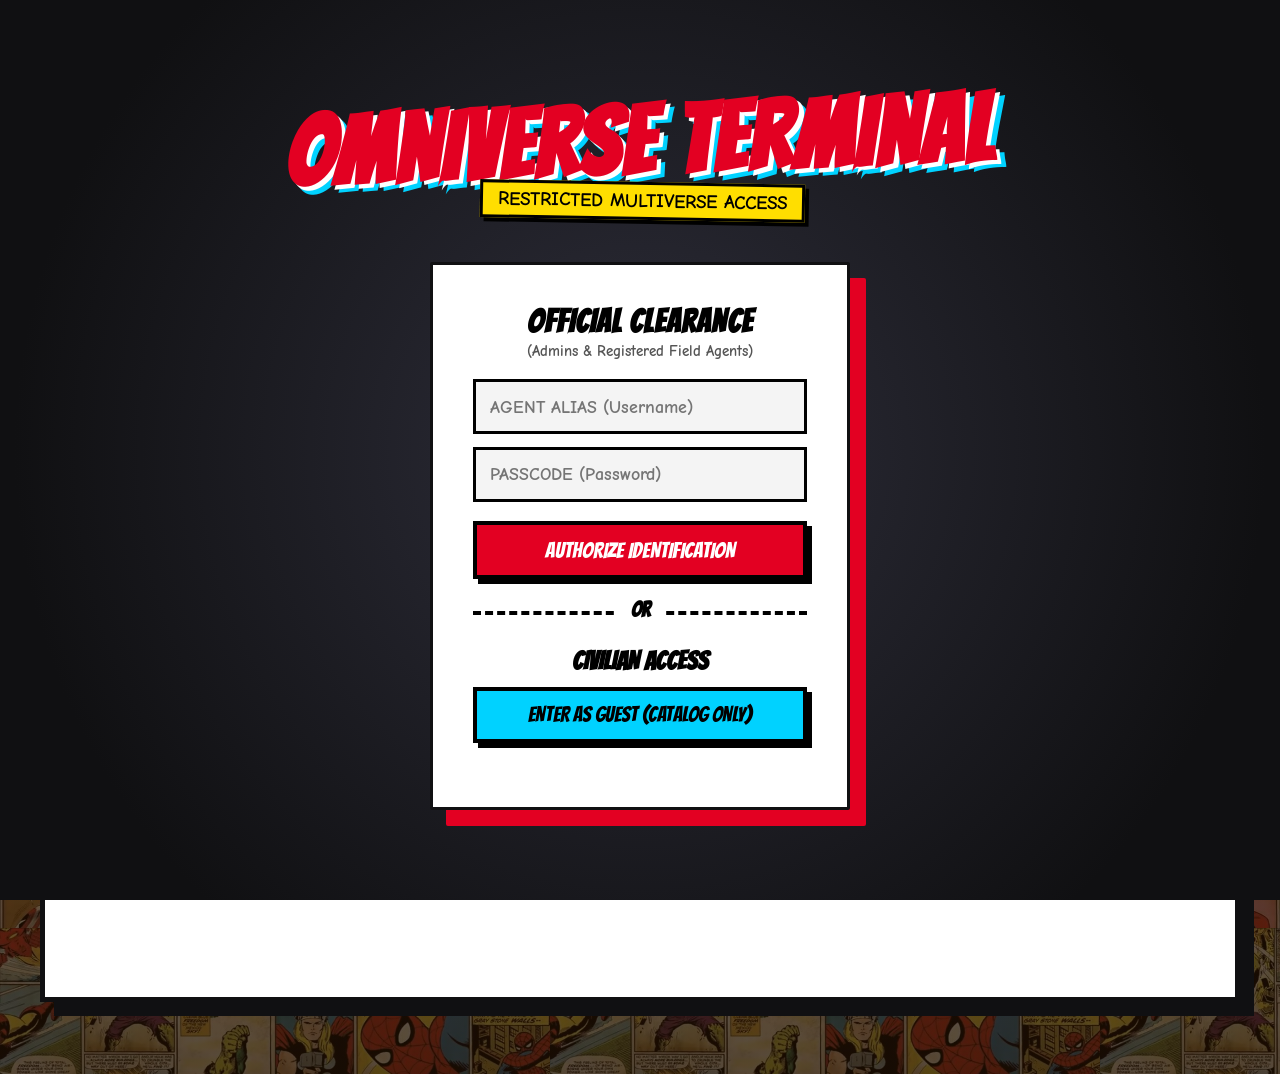
==== index.html @ 7d6f7a36 "Initial commit: Neon-backed Omniverse API" ====
<!DOCTYPE html>
<html lang="en">
<head>
    <meta charset="UTF-8">
    <meta name="viewport" content="width=device-width, initial-scale=1.0">
    <title>OMNIVERSE // Metahuman Classified</title>
    <link href="https://fonts.googleapis.com/css2?family=Bangers&family=Comic+Neue:ital,wght@0,400;0,700;1,700&family=Permanent+Marker&display=swap" rel="stylesheet">
    <link rel="stylesheet" href="style.css">
</head>
<body>

    <!-- ========================================== -->
    <!-- 3-TIER SUPERHERO LOGIN TERMINAL            -->
    <!-- ========================================== -->
    <div id="login-screen" style="position:fixed; top:0; left:0; width:100%; height:100%; background:var(--ink-black, #101012); background-image: radial-gradient(circle, #2a2a35 10%, #101012 80%); z-index:9999; display:flex; justify-content:center; align-items:center; flex-direction:column;">
        
        <!-- Terminal Header -->
        <div style="transform: rotate(-2deg); margin-bottom: 2rem; text-align: center;">
            <h1 style="font-family:'Bangers', cursive; color:var(--comic-red, #e30022); font-size:clamp(4rem, 8vw, 6rem); margin:0; text-shadow: 4px 4px 0 #fff, 8px 8px 0 var(--comic-blue, #00d2ff); letter-spacing: 2px;">OMNIVERSE TERMINAL</h1>
            <div style="background:var(--comic-yellow, #ffde00); color:#000; border: 3px solid #000; padding: 5px 15px; font-weight:bold; font-family:'Comic Neue', cursive; font-size: 1.2rem; display:inline-block; transform: rotate(3deg) translateY(-10px); box-shadow: 4px 4px 0 #000;">RESTRICTED MULTIVERSE ACCESS</div>
        </div>
        
        <!-- Login Card -->
        <div class="narrative-box" style="background:#fff; width:100%; max-width:420px; padding:2.5rem; text-align:center; box-shadow: 16px 16px 0 var(--comic-red, #e30022); border-radius: 2px;">
            
            <!-- REGISTERED AGENTS (Admin & Regular User) -->
            <div style="margin-bottom: 1.5rem; text-align: left;">
                <h3 style="font-family:'Bangers', cursive; font-size:2rem; margin-bottom:0.2rem; color:#000; text-align:center; letter-spacing: 1px;">OFFICIAL CLEARANCE</h3>
                <p style="font-family:'Comic Neue', cursive; font-size:0.95rem; font-weight:bold; color:#555; text-align:center; margin-bottom: 1.2rem;">(Admins & Registered Field Agents)</p>
                
                <input type="text" id="login-user" placeholder="AGENT ALIAS (Username)" style="width:100%; padding:0.9rem; margin-bottom:0.8rem; border:3px solid #000; font-family:'Comic Neue', cursive; font-size:1.1rem; font-weight:bold; box-sizing: border-box; background:#f4f4f4;">
                <input type="password" id="login-pass" placeholder="PASSCODE (Password)" style="width:100%; padding:0.9rem; margin-bottom:1.2rem; border:3px solid #000; font-family:'Comic Neue', cursive; font-size:1.1rem; font-weight:bold; box-sizing: border-box; background:#f4f4f4;">
                
                <button onclick="attemptLogin()" class="action-btn" style="width:100%; font-size:1.4rem; padding:0.8rem; background:var(--comic-red, #e30022); color:#fff; border:4px solid #000; cursor:pointer; font-family:'Bangers', cursive; box-shadow: 5px 5px 0 #000; transition: transform 0.1s;" onmousedown="this.style.transform='translate(3px, 3px)'; this.style.boxShadow='0 0 0 #000';" onmouseup="this.style.transform='translate(0,0)'; this.style.boxShadow='5px 5px 0 #000';">AUTHORIZE IDENTIFICATION</button>
            </div>

            <!-- Divider -->
            <div style="border-top: 4px dashed #000; margin: 2rem 0; position: relative;">
                <span style="position: absolute; top: -16px; left: 50%; transform: translateX(-50%); background: #fff; padding: 0 15px; font-family:'Bangers', cursive; font-size: 1.3rem; color:#000;">OR</span>
            </div>

            <!-- PUBLIC GUESTS -->
            <div>
                <h3 style="font-family:'Bangers', cursive; font-size:1.6rem; margin-bottom:0.8rem; color:#000; text-align:center;">CIVILIAN ACCESS</h3>
                <button onclick="loginAsGuest()" style="width:100%; font-size:1.3rem; padding:0.8rem; background:var(--comic-blue, #00d2ff); color:#000; border:4px solid #000; font-family:'Bangers', cursive; cursor:pointer; box-shadow: 5px 5px 0 #000; transition: transform 0.1s;" onmousedown="this.style.transform='translate(3px, 3px)'; this.style.boxShadow='0 0 0 #000';" onmouseup="this.style.transform='translate(0,0)'; this.style.boxShadow='5px 5px 0 #000';">ENTER AS GUEST (CATALOG ONLY)</button>
            </div>

            <!-- Error Output -->
            <div id="login-error" style="color:var(--comic-red, #e30022); margin-top:1.5rem; font-weight:bold; font-family:'Bangers', cursive; font-size:1.3rem; letter-spacing: 1px;"></div>
        </div>
    </div>
    <!-- ========================================== -->

    <!-- MAIN APP WRAPPER (Hidden until login) -->
    <header class="comic-masthead">
        <div class="comic-corner-box">
            <span class="cc-price">OMNI</span>
            <span class="cc-code">APPROVED BY AUTHORITY</span>
            <span class="cc-issue">#001</span>
        </div>
        <div class="masthead-center">
            <div class="hero-subhead">THE ULTIMATE METAHUMAN ARCHIVE</div>
            <h1 class="comic-logo">OMNIVERSE</h1>
        </div>
        <div class="mode-toggles">
            <button id="view-mode-btn" class="comic-toggle-btn">📜 SWITCH TO CONTINUOUS STRIP</button>
        </div>
    </header>

    <nav id="breadcrumb-trail" class="breadcrumb-bar hidden">
        <span class="crumb" onclick="renderPublishers()">MULTIVERSE HUB</span>
        <span class="crumb hidden" id="crumb-publisher"></span>
        <span class="crumb hidden" id="crumb-faction"></span>
    </nav>

    <section id="tactical-filters" class="comic-nav-deck hidden">
        <div class="search-bubble">
            <span style="font-family:'Bangers'; font-size:1.4rem; color:var(--comic-red);">SEARCH ARCHIVE:</span>
            <input type="text" id="search-input" placeholder="Enter Alias or Civilian Name...">
            <button class="action-btn" id="reset-btn">RESET COMIC</button>
        </div>
        
        <div class="squad-filters-container">
            <div class="filter-row">
                <button class="tab-btn active" data-key="ALL" data-val="ALL">FULL ROSTER</button>
                <button class="tab-btn" data-key="alignment" data-val="Hero">HEROES</button>
                <button class="tab-btn" data-key="alignment" data-val="Villain">VILLAINS</button>
                <button class="tab-btn" data-key="alignment" data-val="Anti-Hero">ANTI-HEROES</button>
            </div>
        </div>
    </section>

    <div class="arcade-ticker-wrap">
        <div class="ticker-label">COMIC TRIVIA ▶</div>
        <div class="ticker-text" id="arcade-ticker-text">INITIALIZING DATABANKS...</div>
    </div>

    <main class="comic-book-viewport">
        <div class="page-flipper hidden" id="page-flipper">
            <button class="flip-btn" id="prev-page" disabled>◀ PREV PAGE</button>
            <span class="page-indicator" id="page-indicator">PAGE 1 OF ?</span>
            <button class="flip-btn" id="next-page">NEXT PAGE ▶</button>
        </div>

        <section id="comic-stage" class="comic-page-sheet">
            <div class="narrative-box splash-load">
                LOADING MULTIVERSE DATA... PLEASE STAND BY.
            </div>
        </section>
    </main>

    <!-- DOSSIER MODAL -->
    <div id="detail-modal" class="modal hidden">
        <div class="modal-comic-frame">
            <button id="close-modal" class="close-comic-btn">X</button>
            <div id="modal-body">
                <!-- Content injected via JS -->
            </div>
        </div>
    </div>

    <script src="app.js"></script>
</body> 
</html>
---- style.css ----
:root {
    --ink-black: #101012;
    --comic-red: #e30022;
    --comic-yellow: #ffde00;
    --comic-blue: #00d2ff;
    --comic-white: #ffffff;
    --panel-border: 5px solid #101012;
    --comic-shadow: 10px 10px 0px #1    01012;
    --small-shadow: 5px 5px 0px #101012;
}

* { box-sizing: border-box; margin: 0; padding: 0; }

body {
    background-color: #d7b579;
    background-image: linear-gradient(rgba(30, 15, 0, 0.4), rgba(30, 15, 0, 0.75)), url('comics/comicstrip.jpg');
    background-repeat: repeat;
    background-size: 100% 100%, 550px auto; 
    animation: comicPan 90s linear infinite;
    font-family: 'Comic Neue', cursive, sans-serif;
    color: var(--ink-black);
    min-height: 100vh;
    padding: 1.5rem 1rem;
    overflow-x: hidden;
}

@keyframes comicPan { 0% { background-position: 0 0, 0 0; } 100% { background-position: 0 0, -800px -1200px; } }
@keyframes panelSmash { 0% { transform: scale(0.8) translateY(-40px); opacity: 0; box-shadow: 0px 0px 0px var(--ink-black); } 70% { transform: scale(1.02) translateY(5px); opacity: 1; box-shadow: 12px 12px 0px var(--ink-black); } 100% { transform: scale(1) translateY(0); opacity: 1; box-shadow: var(--small-shadow); } }
@keyframes vhs-glitch { 0%, 95% { text-shadow: 6px 6px 0px var(--comic-white), 9px 9px 0px var(--ink-black); transform: translate(0, 0); } 96% { text-shadow: 3px 3px 0px #0ff, -3px -3px 0px #f0f; transform: translate(-2px, 1px); } 97% { text-shadow: -3px -3px 0px #0ff, 3px 3px 0px #f0f; transform: translate(2px, -1px); } 98%, 100% { text-shadow: 6px 6px 0px var(--comic-white), 9px 9px 0px var(--ink-black); transform: translate(0, 0); } }
@keyframes cameraShake { 0% { transform: translate(3px, 3px) rotate(0deg); } 20% { transform: translate(-3px, -4px) rotate(-1deg); } 40% { transform: translate(-5px, 0px) rotate(1deg); } 60% { transform: translate(5px, 4px) rotate(0deg); } 80% { transform: translate(3px, -3px) rotate(1deg); } 100% { transform: translate(0px, 0px) rotate(0deg); } }
@keyframes pageTurnNext { 0% { transform: rotateY(0deg); opacity: 1; } 40% { opacity: 0; } 100% { transform: rotateY(-90deg); opacity: 0; } }
@keyframes pageTurnPrev { 0% { transform: rotateY(0deg); opacity: 1; } 40% { opacity: 0; } 100% { transform: rotateY(90deg); opacity: 0; } }
@keyframes arcadeBlink { 0%, 100% { opacity: 1; } 50% { opacity: 0; } }

.hidden { display: none !important; }

/* Masthead & Common UI */
.comic-masthead { max-width: 1200px; margin: 0 auto 1.5rem auto; background: var(--comic-white); border: var(--panel-border); box-shadow: var(--comic-shadow); padding: 1.25rem 1.5rem; display: grid; grid-template-columns: 1fr auto 1fr; align-items: center; position: relative; transform: rotate(-0.5deg); animation: panelSmash 0.5s cubic-bezier(0.25, 1.5, 0.5, 1) forwards; }
.comic-corner-box { justify-self: start; border: 3px solid var(--ink-black); background: var(--comic-white); padding: 0.35rem 0.6rem; display: flex; flex-direction: column; align-items: center; font-family: 'Bangers', cursive; box-shadow: 3px 3px 0px var(--ink-black); text-align: center; line-height: 1.1; transform: rotate(-2deg); transition: transform 0.2s; }
.comic-corner-box:hover { transform: rotate(3deg) scale(1.1); }
.cc-price { font-size: 1.4rem; color: var(--comic-red); }
.cc-code { font-size: 0.6rem; max-width: 70px; letter-spacing: 0.05em; margin: 2px 0; }
.cc-issue { font-size: 1rem; color: var(--comic-blue); }
.masthead-center { justify-self: center; text-align: center; }
.hero-subhead { font-family: 'Bangers', cursive; letter-spacing: 0.15em; color: var(--ink-black); font-size: 1.2rem; }
.comic-logo { font-family: 'Bangers', cursive; font-size: clamp(3.2rem, 8vw, 6.2rem); letter-spacing: 0.06em; line-height: 0.9; color: var(--comic-red); -webkit-text-stroke: 3px var(--ink-black); animation: vhs-glitch 5s infinite; transition: transform 0.2s; }
.comic-logo:hover { transform: scale(1.05) rotate(-2deg); }
.mode-toggles { justify-self: end; }
.comic-toggle-btn { background: var(--comic-blue); color: var(--ink-black); border: var(--panel-border); font-family: 'Bangers', cursive; font-size: 1.15rem; padding: 0.6rem 1rem; box-shadow: var(--small-shadow); cursor: pointer; transition: all 0.15s; }
.comic-toggle-btn:hover { transform: translate(-2px, -2px); box-shadow: 7px 7px 0px var(--ink-black); background: #4ddbff; }

/* Breadcrumbs & Routing UI */
.breadcrumb-bar { max-width: 1200px; margin: 0 auto 1.5rem auto; background: var(--ink-black); color: var(--comic-white); padding: 0.75rem 1.5rem; font-family: 'Bangers', cursive; font-size: 1.5rem; letter-spacing: 0.1em; box-shadow: var(--comic-shadow); }
.crumb { cursor: pointer; transition: color 0.2s; }
.crumb:hover { color: var(--comic-yellow); }
.crumb::after { content: " 💥 "; margin: 0 0.5rem; color: var(--comic-red); }
.crumb:last-child::after { content: ""; }
.active-crumb { color: var(--comic-yellow); }

/* Tactical Filters Deck */
.comic-nav-deck { max-width: 1200px; margin: 0 auto 2rem auto; display: flex; flex-direction: column; gap: 1rem; animation: panelSmash 0.8s cubic-bezier(0.175, 0.885, 0.32, 1.275) forwards; }
.search-bubble { background: var(--comic-white); border: var(--panel-border); box-shadow: var(--comic-shadow); padding: 0.8rem 1.25rem; display: flex; gap: 0.8rem; align-items: center; }
#search-input { flex: 1; background: transparent; border: none; font-family: 'Comic Neue', cursive; font-size: 1.2rem; font-weight: 700; outline: none; color: var(--ink-black); }
.action-btn { background: var(--comic-red); color: var(--comic-white); border: 3px solid var(--ink-black); font-family: 'Bangers', cursive; font-size: 1.2rem; padding: 0.4rem 1.4rem; box-shadow: var(--small-shadow); cursor: pointer; }
.action-btn:hover { background: #ff334b; transform: translate(-1px, -1px); }
.squad-filters-container { background: var(--comic-white); border: var(--panel-border); box-shadow: var(--comic-shadow); padding: 1.25rem 1.5rem; display: flex; flex-direction: column; gap: 1rem; }
.filter-row { display: flex; flex-wrap: wrap; align-items: center; justify-content: center; gap: 1.5rem; width: 100%; border-bottom: 2px dashed rgba(16, 16, 18, 0.2); padding-bottom: 1.25rem; }
.tab-btn { background: var(--comic-white); border: 3px solid var(--ink-black); font-family: 'Bangers', cursive; font-size: 1.15rem; padding: 0.6rem 1.5rem; box-shadow: 4px 4px 0px var(--ink-black); cursor: pointer; transition: all 0.15s; flex-shrink: 0; min-width: 150px; text-align: center; }
.tab-btn.active { background: var(--comic-yellow); transform: translate(-2px, -2px); box-shadow: 6px 6px 0px var(--ink-black); }

/* Viewport & Reader Engine */
.comic-book-viewport { max-width: 1200px; margin: 0 auto 3rem auto; perspective: 1500px; }
.page-flipper { background: var(--comic-white); border: var(--panel-border); box-shadow: var(--comic-shadow); padding: 0.75rem 1.25rem; display: flex; justify-content: space-between; align-items: center; margin-bottom: 1.5rem; }
.flip-btn { background: var(--comic-yellow); border: 3px solid var(--ink-black); font-family: 'Bangers', cursive; font-size: 1.25rem; padding: 0.4rem 1.25rem; box-shadow: var(--small-shadow); cursor: pointer; transition: transform 0.1s, box-shadow 0.1s; }
.flip-btn:hover:not(:disabled) { transform: translate(-2px, -2px); box-shadow: 6px 6px 0px var(--ink-black); }
.flip-btn:active:not(:disabled) { transform: translate(2px, 2px); box-shadow: 0px 0px 0px var(--ink-black); }
.flip-btn:disabled { opacity: 0.4; cursor: not-allowed; }
.page-indicator { font-family: 'Bangers', cursive; font-size: 1.6rem; letter-spacing: 0.1em; color: var(--comic-red); text-shadow: 1px 1px 0px var(--ink-black); }
.comic-page-sheet { background: var(--comic-white); border: var(--panel-border); box-shadow: 14px 14px 0px var(--ink-black); padding: 1.75rem; min-height: 700px; position: relative; transform-style: preserve-3d; }
.page-turning-next .comic-panel-layout { transform-origin: left center; animation: pageTurnNext 0.4s ease-in forwards; }
.page-turning-prev .comic-panel-layout { transform-origin: right center; animation: pageTurnPrev 0.4s ease-in forwards; }

.comic-panel-layout { display: grid; grid-template-columns: repeat(12, 1fr); grid-auto-rows: 240px; gap: 1.25rem; }
.comic-panel { background: #fff; border: var(--panel-border); position: relative; overflow: hidden; cursor: pointer; box-shadow: var(--small-shadow); display: flex; flex-direction: column; opacity: 0; transition: transform 0.2s ease, box-shadow 0.2s ease; }
.comic-panel:hover { z-index: 10; box-shadow: 10px 10px 0px var(--ink-black); transform: translateY(-4px); }
.panel-large { grid-column: span 8; grid-row: span 2; }
.panel-tall  { grid-column: span 4; grid-row: span 2; }
.panel-wide  { grid-column: span 6; grid-row: span 1; }
.panel-half  { grid-column: span 6; grid-row: span 2; }
.panel-third { grid-column: span 4; grid-row: span 1; }
.panel-img { 
    width: 100%; 
    height: 100%; 
    object-fit: cover; 
    position: absolute; 
    top: 0; 
    left: 0; 
    filter: contrast(120%); 
    transition: filter 0.25s ease;
    pointer-events: none; 
}
.comic-panel:hover .panel-img { 
    filter: contrast(130%) brightness(1.1); 
}
.panel-caption-box { position: absolute; top: 10px; left: 10px; background: var(--comic-yellow); border: 2px solid var(--ink-black); padding: 0.25rem 0.65rem; font-family: 'Bangers', cursive; font-size: 1rem; letter-spacing: 0.05em; box-shadow: 3px 3px 0px var(--ink-black); z-index: 2; }
.panel-trivia { position: absolute; top: 50px; left: 10px; right: 10px; background: rgba(255, 255, 255, 0.9); border: 2px solid var(--ink-black); padding: 0.3rem 0.5rem; font-size: 0.8rem; font-weight: 700; z-index: 2; display: none; }
.panel-speech-balloon { position: absolute; bottom: 12px; left: 12px; right: 12px; background: var(--comic-white); border: 3px solid var(--ink-black); border-radius: 12px; padding: 0.5rem 0.75rem; box-shadow: 4px 4px 0px var(--ink-black); z-index: 2; }
.balloon-title { font-family: 'Bangers', cursive; font-size: 1.5rem; line-height: 1; color: var(--comic-red); }
.balloon-sub { font-family: 'Comic Neue', cursive; font-size: 0.9rem; font-weight: 700; color: #222; }
.panel-sfx-stamp { position: absolute; top: 10px; right: 10px; font-family: 'Permanent Marker', cursive; font-size: 1.2rem; color: var(--ink-black); background: var(--comic-blue); border: 3px solid var(--ink-black); padding: 0.2rem 0.6rem; transform: rotate(10deg); box-shadow: 3px 3px 0px var(--ink-black); z-index: 3; }

.comic-strip-layout { display: flex; flex-direction: column; gap: 2.5rem; max-width: 800px; margin: 0 auto; }
.strip-panel { background: var(--comic-white); border: var(--panel-border); box-shadow: var(--comic-shadow); padding: 1.25rem; position: relative; cursor: pointer; opacity: 0; transition: transform 0.2s ease, box-shadow 0.2s ease; }
.strip-panel:hover { box-shadow: 12px 12px 0px var(--ink-black); transform: translateY(-4px); }
.strip-img-frame { width: 100%; height: 400px; border: 4px solid var(--ink-black); overflow: hidden; margin-bottom: 1rem; }
.strip-img-frame img { width: 100%; height: 100%; object-fit: cover; }

/* Fixed Scroll-Lock Modal Elements */
.modal { 
    position: fixed; 
    top: 0; 
    left: 0; 
    width: 100%; 
    height: 100%; 
    background: rgba(16, 16, 18, 0.75); 
    display: flex; 
    justify-content: center; 
    align-items: center; /* PERFECT CENTERING */
    z-index: 9999; 
    opacity: 0; 
    pointer-events: none; 
    transition: opacity 0.2s ease; 
    /* Removed padding and overflow-y from the parent wrapper */
}
.modal:not(.hidden) { opacity: 1; pointer-events: auto; }
.modal-comic-frame { 
    background: var(--comic-white); 
    border: 6px solid var(--ink-black); 
    box-shadow: 18px 18px 0px var(--ink-black); 
    max-width: 650px; 
    width: 90%; 
    max-height: 85vh; /* Prevents it from hitting the edge of the monitor */
    overflow-y: auto; /* Adds a scrollbar specifically INSIDE the card if needed */
    position: relative; 
    padding: 2rem; 
    transform: scale(0.9); 
    transition: transform 0.25s cubic-bezier(0.25, 1.5, 0.5, 1); 
}
.modal:not(.hidden) .modal-comic-frame { transform: scale(1); }
.close-comic-btn { position: absolute; top: 1rem; right: 1.2rem; background: var(--comic-red); color: var(--comic-white); border: 4px solid var(--ink-black); font-family: 'Bangers', cursive; font-size: 1.3rem; padding: 0.3rem 0.9rem; box-shadow: var(--small-shadow); cursor: pointer; z-index: 10; }
.close-comic-btn:hover { background: #ff334b; transform: scale(1.1) rotate(2deg); }
.narrative-box { background: var(--comic-yellow); border: 3px solid var(--ink-black); box-shadow: 4px 4px 0px var(--ink-black); padding: 1rem; font-family: 'Comic Neue', cursive; font-weight: 700; }
.splash-load { font-family: 'Bangers', cursive; font-size: 2rem; text-align: center; margin: 4rem auto; max-width: 500px; }

/* Ticker Elements */
.arcade-ticker-wrap { max-width: 1200px; margin: 0 auto 2rem auto; background: var(--ink-black); border: var(--panel-border); box-shadow: var(--comic-shadow); padding: 0.85rem 1.5rem; display: flex; gap: 1rem; align-items: center; overflow: hidden; transform: rotate(0.2deg); }
.ticker-label { font-family: 'Bangers', cursive; font-size: 1.4rem; color: var(--comic-yellow); letter-spacing: 0.1em; animation: arcadeBlink 1s infinite steps(1); white-space: nowrap; }
.ticker-text { font-family: 'Comic Neue', monospace; font-size: 1.15rem; font-weight: 700; color: #00ffcc; text-transform: uppercase; letter-spacing: 0.05em; text-shadow: 0 0 4px rgba(0, 255, 204, 0.4); transition: opacity 0.3s ease; }
@media (max-width: 768px) { .comic-panel-layout { grid-template-columns: 1fr; grid-auto-rows: 280px; } .panel-large, .panel-tall, .panel-wide, .panel-half, .panel-third { grid-column: span 1; grid-row: span 1; } .comic-dossier-grid { grid-template-columns: 1fr !important; } .narrative-box[style*="grid-column"] { grid-column: span 1 !important; } }

/* ==================== VINTAGE COMIC BOOK ENTRY ==================== */
.comic-entry-banner { text-align: center; margin-bottom: 2.5rem; background: var(--comic-yellow); border: var(--panel-border); box-shadow: var(--comic-shadow); padding: 1rem; transform: rotate(-0.5deg); }
.comic-entry-banner.faction-mode { background: var(--comic-blue); }
.entry-sub { font-family: 'Bangers', cursive; font-size: 1.2rem; letter-spacing: 0.15em; color: var(--comic-red); }
.entry-headline { font-family: 'Bangers', cursive; font-size: clamp(2rem, 5vw, 3.2rem); color: var(--ink-black); letter-spacing: 0.05em; }
.comic-rack-grid { display: grid; grid-template-columns: repeat(auto-fit, minmax(280px, 1fr)); gap: 3rem 2rem; padding: 1rem 0; }
.comic-cover-book { position: relative; height: 440px; background: #fbf6ec; border: 5px solid var(--ink-black); box-shadow: 12px 14px 0px var(--ink-black); cursor: pointer; overflow: hidden; display: flex; flex-direction: column; justify-content: space-between; transform: rotate(var(--cover-tilt)); transition: transform 0.25s cubic-bezier(0.25, 1.5, 0.5, 1), box-shadow 0.2s ease; }
.comic-cover-book:hover { transform: scale(1.03) rotate(0deg) translateY(-4px); box-shadow: 18px 22px 0px var(--comic-red); z-index: 10; }
.comic-spine { position: absolute; top: 0; left: 0; width: 14px; height: 100%; background: linear-gradient(to right, #2a2a2a, #666 40%, #111 80%); box-shadow: inset 1px 0 2px rgba(255, 255, 255, 0.4); z-index: 6; }
.comic-halftone-overlay { position: absolute; top: 0; left: 0; right: 0; bottom: 0; pointer-events: none; opacity: 0.18; background-image: radial-gradient(#000 15%, transparent 16%); background-size: 4px 4px; z-index: 4; }
.cover-header-strip { margin-left: 14px; background: var(--comic-white); border-bottom: 3px solid var(--ink-black); padding: 0.3rem 0.6rem; display: flex; justify-content: space-between; align-items: center; font-family: 'Bangers', cursive; font-size: 0.95rem; z-index: 5; }
.cover-price { color: var(--comic-red); font-size: 1.15rem; }
.cover-stamp { background: var(--comic-yellow); border: 2px solid var(--ink-black); padding: 0 0.3rem; font-size: 0.75rem; }
.cover-art { 
    position: absolute; 
    top: 40px; 
    left: 14px; 
    width: calc(100% - 14px); 
    height: calc(100% - 110px); 
    object-fit: cover; 
    filter: contrast(125%) saturate(110%); 
    transition: filter 0.25s ease; 
    pointer-events: none; 
}
.comic-cover-book:hover .cover-art { 
    filter: contrast(135%) brightness(1.1); 
}
.cover-burst-badge { position: absolute; top: 60px; right: 12px; background: var(--comic-yellow); color: var(--comic-red); font-family: 'Permanent Marker', cursive; font-size: 1.05rem; border: 3px solid var(--ink-black); padding: 0.35rem 0.6rem; transform: rotate(14deg); box-shadow: 3px 3px 0px var(--ink-black); z-index: 5; }
.cover-footer { margin-left: 14px; background: var(--comic-yellow); border-top: 4px solid var(--ink-black); padding: 0.5rem 0.8rem; display: flex; justify-content: space-between; align-items: center; z-index: 5; }
.cover-title { font-family: 'Bangers', cursive; font-size: 1.8rem; color: var(--ink-black); letter-spacing: 0.05em; line-height: 1; }
.cover-barcode span { font-family: monospace; letter-spacing: -2px; font-size: 1.3rem; font-weight: 900; color: #101012; }
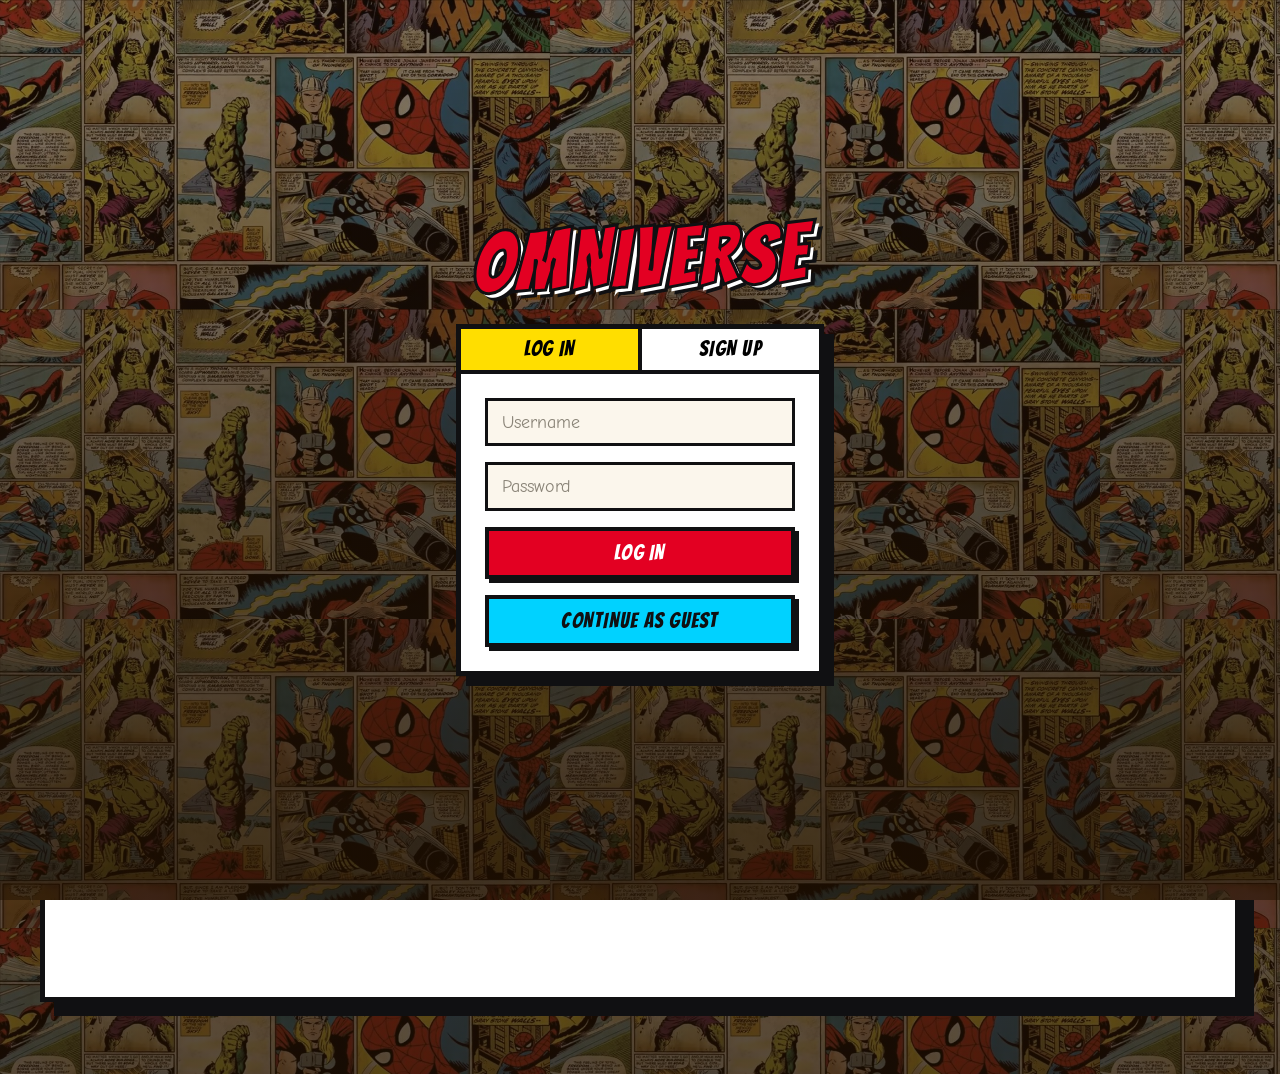
==== commit d756b757: "Add Matchup Simulator, Danger Room, Intel Log, and Admin Console" ====
--- a/index.html
+++ b/index.html
@@ -6,50 +6,33 @@
     <title>OMNIVERSE // Metahuman Classified</title>
     <link href="https://fonts.googleapis.com/css2?family=Bangers&family=Comic+Neue:ital,wght@0,400;0,700;1,700&family=Permanent+Marker&display=swap" rel="stylesheet">
     <link rel="stylesheet" href="style.css">
+    <script src="shared.js"></script>
 </head>
 <body>
 
-    <!-- ========================================== -->
-    <!-- 3-TIER SUPERHERO LOGIN TERMINAL            -->
-    <!-- ========================================== -->
-    <div id="login-screen" style="position:fixed; top:0; left:0; width:100%; height:100%; background:var(--ink-black, #101012); background-image: radial-gradient(circle, #2a2a35 10%, #101012 80%); z-index:9999; display:flex; justify-content:center; align-items:center; flex-direction:column;">
-        
-        <!-- Terminal Header -->
-        <div style="transform: rotate(-2deg); margin-bottom: 2rem; text-align: center;">
-            <h1 style="font-family:'Bangers', cursive; color:var(--comic-red, #e30022); font-size:clamp(4rem, 8vw, 6rem); margin:0; text-shadow: 4px 4px 0 #fff, 8px 8px 0 var(--comic-blue, #00d2ff); letter-spacing: 2px;">OMNIVERSE TERMINAL</h1>
-            <div style="background:var(--comic-yellow, #ffde00); color:#000; border: 3px solid #000; padding: 5px 15px; font-weight:bold; font-family:'Comic Neue', cursive; font-size: 1.2rem; display:inline-block; transform: rotate(3deg) translateY(-10px); box-shadow: 4px 4px 0 #000;">RESTRICTED MULTIVERSE ACCESS</div>
-        </div>
-        
-        <!-- Login Card -->
-        <div class="narrative-box" style="background:#fff; width:100%; max-width:420px; padding:2.5rem; text-align:center; box-shadow: 16px 16px 0 var(--comic-red, #e30022); border-radius: 2px;">
-            
-            <!-- REGISTERED AGENTS (Admin & Regular User) -->
-            <div style="margin-bottom: 1.5rem; text-align: left;">
-                <h3 style="font-family:'Bangers', cursive; font-size:2rem; margin-bottom:0.2rem; color:#000; text-align:center; letter-spacing: 1px;">OFFICIAL CLEARANCE</h3>
-                <p style="font-family:'Comic Neue', cursive; font-size:0.95rem; font-weight:bold; color:#555; text-align:center; margin-bottom: 1.2rem;">(Admins & Registered Field Agents)</p>
-                
-                <input type="text" id="login-user" placeholder="AGENT ALIAS (Username)" style="width:100%; padding:0.9rem; margin-bottom:0.8rem; border:3px solid #000; font-family:'Comic Neue', cursive; font-size:1.1rem; font-weight:bold; box-sizing: border-box; background:#f4f4f4;">
-                <input type="password" id="login-pass" placeholder="PASSCODE (Password)" style="width:100%; padding:0.9rem; margin-bottom:1.2rem; border:3px solid #000; font-family:'Comic Neue', cursive; font-size:1.1rem; font-weight:bold; box-sizing: border-box; background:#f4f4f4;">
-                
-                <button onclick="attemptLogin()" class="action-btn" style="width:100%; font-size:1.4rem; padding:0.8rem; background:var(--comic-red, #e30022); color:#fff; border:4px solid #000; cursor:pointer; font-family:'Bangers', cursive; box-shadow: 5px 5px 0 #000; transition: transform 0.1s;" onmousedown="this.style.transform='translate(3px, 3px)'; this.style.boxShadow='0 0 0 #000';" onmouseup="this.style.transform='translate(0,0)'; this.style.boxShadow='5px 5px 0 #000';">AUTHORIZE IDENTIFICATION</button>
-            </div>
+    <!-- LOGIN / SIGN UP / GUEST -->
+    <div id="login-screen" class="login-screen">
+        <div class="login-wrap">
+            <h1 class="login-logo">OMNIVERSE</h1>
 
-            <!-- Divider -->
-            <div style="border-top: 4px dashed #000; margin: 2rem 0; position: relative;">
-                <span style="position: absolute; top: -16px; left: 50%; transform: translateX(-50%); background: #fff; padding: 0 15px; font-family:'Bangers', cursive; font-size: 1.3rem; color:#000;">OR</span>
-            </div>
+            <section class="login-card">
+                <div class="login-tabs">
+                    <button type="button" id="tab-login" class="login-tab active" onclick="setAuthMode('login')">LOG IN</button>
+                    <button type="button" id="tab-signup" class="login-tab" onclick="setAuthMode('signup')">SIGN UP</button>
+                </div>
 
-            <!-- PUBLIC GUESTS -->
-            <div>
-                <h3 style="font-family:'Bangers', cursive; font-size:1.6rem; margin-bottom:0.8rem; color:#000; text-align:center;">CIVILIAN ACCESS</h3>
-                <button onclick="loginAsGuest()" style="width:100%; font-size:1.3rem; padding:0.8rem; background:var(--comic-blue, #00d2ff); color:#000; border:4px solid #000; font-family:'Bangers', cursive; cursor:pointer; box-shadow: 5px 5px 0 #000; transition: transform 0.1s;" onmousedown="this.style.transform='translate(3px, 3px)'; this.style.boxShadow='0 0 0 #000';" onmouseup="this.style.transform='translate(0,0)'; this.style.boxShadow='5px 5px 0 #000';">ENTER AS GUEST (CATALOG ONLY)</button>
-            </div>
+                <form id="auth-form" class="login-body" novalidate>
+                    <input type="text" id="login-user" class="login-input" placeholder="Username" autocomplete="username" maxlength="50">
+                    <input type="password" id="login-pass" class="login-input" placeholder="Password" autocomplete="current-password" maxlength="50">
 
-            <!-- Error Output -->
-            <div id="login-error" style="color:var(--comic-red, #e30022); margin-top:1.5rem; font-weight:bold; font-family:'Bangers', cursive; font-size:1.3rem; letter-spacing: 1px;"></div>
+                    <button type="submit" id="auth-submit" class="login-btn login-btn-primary">LOG IN</button>
+                    <div id="login-error" class="login-error"></div>
+
+                    <button type="button" class="login-btn login-btn-guest" onclick="loginAsGuest()">CONTINUE AS GUEST</button>
+                </form>
+            </section>
         </div>
     </div>
-    <!-- ========================================== -->
 
     <!-- MAIN APP WRAPPER (Hidden until login) -->
     <header class="comic-masthead">
@@ -66,6 +49,8 @@
             <button id="view-mode-btn" class="comic-toggle-btn">📜 SWITCH TO CONTINUOUS STRIP</button>
         </div>
     </header>
+
+    <div id="omni-nav-container"></div>
 
     <nav id="breadcrumb-trail" class="breadcrumb-bar hidden">
         <span class="crumb" onclick="renderPublishers()">MULTIVERSE HUB</span>
--- a/style.css
+++ b/style.css
@@ -5,7 +5,7 @@
     --comic-blue: #00d2ff;
     --comic-white: #ffffff;
     --panel-border: 5px solid #101012;
-    --comic-shadow: 10px 10px 0px #1    01012;
+    --comic-shadow: 10px 10px 0px #101012;
     --small-shadow: 5px 5px 0px #101012;
 }
 
@@ -188,4 +188,234 @@
 .cover-burst-badge { position: absolute; top: 60px; right: 12px; background: var(--comic-yellow); color: var(--comic-red); font-family: 'Permanent Marker', cursive; font-size: 1.05rem; border: 3px solid var(--ink-black); padding: 0.35rem 0.6rem; transform: rotate(14deg); box-shadow: 3px 3px 0px var(--ink-black); z-index: 5; }
 .cover-footer { margin-left: 14px; background: var(--comic-yellow); border-top: 4px solid var(--ink-black); padding: 0.5rem 0.8rem; display: flex; justify-content: space-between; align-items: center; z-index: 5; }
 .cover-title { font-family: 'Bangers', cursive; font-size: 1.8rem; color: var(--ink-black); letter-spacing: 0.05em; line-height: 1; }
-.cover-barcode span { font-family: monospace; letter-spacing: -2px; font-size: 1.3rem; font-weight: 900; color: #101012; }+.cover-barcode span { font-family: monospace; letter-spacing: -2px; font-size: 1.3rem; font-weight: 900; color: #101012; }
+
+/* ==================== LOGIN ==================== */
+.login-screen {
+    position: fixed;
+    inset: 0;
+    z-index: 9999;
+    overflow-y: auto;
+    display: flex;
+    background-color: #d7b579;
+    background-image: linear-gradient(rgba(30, 15, 0, 0.55), rgba(30, 15, 0, 0.85)), url('comics/comicstrip.jpg');
+    background-size: 100% 100%, 550px auto;
+    animation: comicPan 90s linear infinite;
+}
+.login-wrap {
+    margin: auto;
+    width: 100%;
+    max-width: 400px;
+    padding: 2rem 1rem;
+    display: flex;
+    flex-direction: column;
+    align-items: center;
+}
+.login-logo {
+    margin-bottom: 1.75rem;
+    font-family: 'Bangers', cursive;
+    font-size: clamp(3.4rem, 14vw, 5rem);
+    letter-spacing: 0.06em;
+    line-height: 0.9;
+    color: var(--comic-red);
+    -webkit-text-stroke: 3px var(--ink-black);
+    text-shadow: 4px 4px 0 var(--comic-white), 7px 7px 0 var(--ink-black);
+    transform: rotate(-2deg);
+}
+.login-card {
+    width: 100%;
+    background: var(--comic-white);
+    border: var(--panel-border);
+    box-shadow: 10px 10px 0 var(--ink-black);
+}
+
+/* Log in / Sign up tabs */
+.login-tabs { display: flex; border-bottom: 4px solid var(--ink-black); }
+.login-tab {
+    flex: 1;
+    padding: 0.6rem;
+    background: var(--comic-white);
+    border: none;
+    font-family: 'Bangers', cursive;
+    font-size: 1.3rem;
+    letter-spacing: 0.06em;
+    cursor: pointer;
+    transition: background 0.15s;
+}
+.login-tab + .login-tab { border-left: 4px solid var(--ink-black); }
+.login-tab:hover { background: #fff8c2; }
+.login-tab.active { background: var(--comic-yellow); }
+
+/* Form */
+.login-body { padding: 1.5rem; }
+.login-input {
+    width: 100%;
+    margin-bottom: 1rem;
+    padding: 0.7rem 0.85rem;
+    background: #fbf6ec;
+    border: 3px solid var(--ink-black);
+    font-family: 'Comic Neue', cursive;
+    font-size: 1.1rem;
+    font-weight: 700;
+    color: var(--ink-black);
+    outline: none;
+    transition: background 0.15s, box-shadow 0.15s;
+}
+.login-input::placeholder { color: #8a8478; font-weight: 400; }
+.login-input:focus { background: #fff8c2; box-shadow: 4px 4px 0 var(--ink-black); }
+
+.login-btn {
+    width: 100%;
+    padding: 0.7rem;
+    border: 4px solid var(--ink-black);
+    box-shadow: 4px 4px 0 var(--ink-black);
+    font-family: 'Bangers', cursive;
+    font-size: 1.3rem;
+    letter-spacing: 0.06em;
+    cursor: pointer;
+    transition: transform 0.1s, box-shadow 0.1s, background 0.15s;
+}
+.login-btn:hover { transform: translate(-2px, -2px); box-shadow: 6px 6px 0 var(--ink-black); }
+.login-btn:active { transform: translate(3px, 3px); box-shadow: 1px 1px 0 var(--ink-black); }
+.login-btn:focus-visible { outline: 3px solid var(--comic-yellow); outline-offset: 3px; }
+.login-btn-primary { background: var(--comic-red); color: var(--comic-white); }
+.login-btn-primary:hover { background: #ff334b; }
+.login-btn-guest { margin-top: 1rem; background: var(--comic-blue); color: var(--ink-black); }
+.login-btn-guest:hover { background: #4ddbff; }
+
+.login-error {
+    margin-top: 0.9rem;
+    text-align: center;
+    font-family: 'Comic Neue', cursive;
+    font-size: 1rem;
+    font-weight: 700;
+    color: var(--comic-red);
+}
+.login-error:empty { display: none; }
+
+/* ==================== SHARED OMNI NAV (all logged-in pages) ==================== */
+.omni-nav-bar {
+    max-width: 1200px;
+    margin: 0 auto 1.5rem auto;
+    background: var(--ink-black);
+    border: var(--panel-border);
+    box-shadow: var(--comic-shadow);
+    padding: 0.75rem 1.25rem;
+    display: flex;
+    flex-wrap: wrap;
+    gap: 0.75rem;
+    align-items: center;
+    justify-content: space-between;
+    transform: rotate(-0.2deg);
+}
+.omni-nav-links { display: flex; flex-wrap: wrap; gap: 0.6rem; }
+.omni-nav-btn {
+    display: inline-block;
+    background: var(--comic-white);
+    color: var(--ink-black);
+    border: 3px solid var(--ink-black);
+    font-family: 'Bangers', cursive;
+    font-size: 1rem;
+    letter-spacing: 0.03em;
+    padding: 0.45rem 0.9rem;
+    box-shadow: 3px 3px 0px var(--comic-white);
+    cursor: pointer;
+    text-decoration: none;
+    transition: transform 0.12s, box-shadow 0.12s, background 0.12s;
+}
+.omni-nav-btn:hover { transform: translate(-2px, -2px); box-shadow: 5px 5px 0px var(--comic-white); background: var(--comic-yellow); }
+.omni-nav-btn.active { background: var(--comic-yellow); box-shadow: 5px 5px 0px var(--comic-red); }
+.omni-nav-session { display: flex; align-items: center; gap: 0.75rem; }
+.omni-nav-role {
+    font-family: 'Bangers', cursive;
+    font-size: 0.95rem;
+    letter-spacing: 0.1em;
+    padding: 0.3rem 0.7rem;
+    border: 2px solid currentColor;
+    color: var(--comic-yellow);
+}
+.omni-role-admin { color: var(--comic-red); }
+.omni-role-guest { color: var(--comic-blue); }
+.omni-nav-logout { background: var(--comic-red); color: var(--comic-white); }
+.omni-nav-logout:hover { background: #ff334b; }
+@media (max-width: 768px) { .omni-nav-bar { justify-content: center; } .omni-nav-session { width: 100%; justify-content: center; } }
+
+/* ==================== MATCHUP SIMULATOR ==================== */
+.matchup-arena { display: flex; align-items: flex-start; justify-content: center; gap: 1.5rem; flex-wrap: wrap; margin: 2rem 0; }
+.matchup-side { flex: 1 1 280px; max-width: 320px; display: flex; flex-direction: column; align-items: center; gap: 1rem; }
+.matchup-vs { font-family: 'Bangers', cursive; font-size: 3rem; color: var(--comic-red); -webkit-text-stroke: 2px var(--ink-black); align-self: center; margin-top: 2.5rem; transform: rotate(-6deg); }
+.matchup-select {
+    width: 100%; padding: 0.6rem 0.75rem; border: 3px solid var(--ink-black); background: #fbf6ec;
+    font-family: 'Comic Neue', cursive; font-weight: 700; font-size: 1.05rem; box-shadow: var(--small-shadow);
+}
+.matchup-slot-empty, .matchup-fighter-card {
+    width: 100%; background: var(--comic-white); border: var(--panel-border); box-shadow: var(--small-shadow);
+    padding: 1rem; text-align: center; position: relative; transition: box-shadow 0.2s, transform 0.2s;
+}
+.matchup-fighter-card.winner-glow { box-shadow: 0 0 0 4px var(--comic-yellow), 10px 10px 0px var(--ink-black); transform: translateY(-4px); }
+.matchup-slot-label { font-family: 'Bangers', cursive; font-size: 1rem; letter-spacing: 0.1em; color: var(--comic-blue); margin-bottom: 0.5rem; }
+.matchup-slot-placeholder { font-family: 'Comic Neue', cursive; font-weight: 700; color: #8a8478; padding: 2.5rem 0; }
+.matchup-fighter-card img { width: 100%; height: 180px; object-fit: cover; border: 3px solid var(--ink-black); margin-bottom: 0.75rem; }
+.matchup-fighter-name { font-family: 'Bangers', cursive; font-size: 1.6rem; color: var(--comic-red); line-height: 1; }
+.matchup-fighter-sub { font-family: 'Comic Neue', cursive; font-weight: 700; font-size: 0.9rem; margin-top: 0.25rem; }
+.winner-stamp {
+    position: absolute; top: -14px; right: -10px; background: var(--comic-yellow); color: var(--ink-black);
+    border: 3px solid var(--ink-black); font-family: 'Permanent Marker', cursive; font-size: 1.1rem;
+    padding: 0.3rem 0.6rem; transform: rotate(10deg); box-shadow: 3px 3px 0px var(--ink-black); z-index: 2;
+}
+.stat-compare-box { max-width: 700px; margin: 2rem auto 0 auto; display: flex; flex-direction: column; gap: 0.9rem; }
+.stat-row { display: grid; grid-template-columns: 2.5rem 1fr 2.5rem; align-items: center; gap: 0.75rem; }
+.stat-value { font-family: 'Bangers', cursive; font-size: 1.3rem; text-align: center; color: var(--ink-black); }
+.stat-value.stat-win { color: var(--comic-red); }
+.stat-track { display: grid; grid-template-columns: 1fr auto 1fr; align-items: center; gap: 0.5rem; background: #ece4d4; border: 2px solid var(--ink-black); padding: 0.25rem 0.5rem; }
+.stat-fill { height: 10px; background: var(--comic-blue); border-radius: 2px; transition: width 0.4s ease; }
+.stat-fill-a { justify-self: end; }
+.stat-fill-b { justify-self: start; }
+.stat-fill.stat-win { background: var(--comic-red); }
+.stat-label { font-family: 'Comic Neue', cursive; font-weight: 700; font-size: 0.7rem; letter-spacing: 0.05em; text-align: center; white-space: nowrap; }
+@media (max-width: 640px) { .stat-label { font-size: 0.55rem; } }
+
+/* ==================== ADMIN CONSOLE ==================== */
+.admin-table-wrap { overflow-x: auto; border: var(--panel-border); box-shadow: var(--small-shadow); }
+.admin-table { width: 100%; border-collapse: collapse; font-family: 'Comic Neue', cursive; }
+.admin-table th { background: var(--ink-black); color: var(--comic-yellow); font-family: 'Bangers', cursive; letter-spacing: 0.05em; padding: 0.6rem 0.75rem; text-align: left; }
+.admin-table td { padding: 0.5rem 0.75rem; border-bottom: 2px solid #e5ddc9; font-weight: 700; vertical-align: middle; }
+.admin-table tr:hover td { background: #fff8c2; }
+.admin-row-thumb { width: 44px; height: 44px; object-fit: cover; border: 2px solid var(--ink-black); display: block; }
+.admin-row-actions { white-space: nowrap; display: flex; gap: 0.5rem; }
+.admin-row-actions .action-btn { font-size: 0.9rem; padding: 0.3rem 0.8rem; }
+
+.admin-fieldset { border: var(--panel-border); box-shadow: var(--small-shadow); margin: 1.5rem 0; padding: 1rem 1.25rem 1.25rem 1.25rem; background: var(--comic-white); }
+.admin-fieldset legend { font-family: 'Bangers', cursive; font-size: 1.2rem; letter-spacing: 0.08em; color: var(--comic-red); padding: 0 0.5rem; }
+.admin-fieldset-disabled { opacity: 0.6; }
+.admin-disabled-note { font-family: 'Comic Neue', cursive; font-weight: 700; color: #6b6458; }
+.admin-field-grid { display: grid; grid-template-columns: repeat(auto-fit, minmax(220px, 1fr)); gap: 1rem; }
+.admin-field { display: flex; flex-direction: column; gap: 0.3rem; font-family: 'Comic Neue', cursive; font-weight: 700; font-size: 0.85rem; }
+.admin-field-wide { grid-column: 1 / -1; }
+.admin-field input, .admin-field select, .admin-field textarea {
+    padding: 0.5rem 0.6rem; border: 3px solid var(--ink-black); background: #fbf6ec;
+    font-family: 'Comic Neue', cursive; font-weight: 700; font-size: 0.95rem; resize: vertical;
+}
+.admin-field input:focus, .admin-field select:focus, .admin-field textarea:focus { background: #fff8c2; outline: none; }
+.admin-nemesis-list { display: flex; flex-direction: column; gap: 0.5rem; }
+.admin-nemesis-row { display: flex; justify-content: space-between; align-items: center; gap: 1rem; background: #fbf6ec; border: 2px solid var(--ink-black); padding: 0.5rem 0.75rem; font-family: 'Comic Neue', cursive; font-weight: 700; }
+.admin-nemesis-row .action-btn { font-size: 0.85rem; padding: 0.25rem 0.7rem; flex-shrink: 0; }
+
+/* ==================== INTEL LOG ==================== */
+.intel-feed { display: flex; flex-direction: column; gap: 1.25rem; margin-top: 1.5rem; }
+.intel-card { display: flex; gap: 1rem; background: #fbf6ec; border: var(--panel-border); box-shadow: var(--small-shadow); padding: 1rem; }
+.intel-card img { width: 64px; height: 64px; object-fit: cover; border: 3px solid var(--ink-black); flex-shrink: 0; }
+.intel-card-body { flex: 1; display: flex; flex-direction: column; gap: 0.5rem; }
+.intel-card-head { display: flex; justify-content: space-between; align-items: center; flex-wrap: wrap; gap: 0.5rem; }
+.intel-hero-name { font-family: 'Bangers', cursive; font-size: 1.4rem; color: var(--comic-red); }
+.threat-badge { font-family: 'Bangers', cursive; font-size: 0.85rem; letter-spacing: 0.05em; padding: 0.2rem 0.65rem; border: 2px solid var(--ink-black); color: var(--ink-black); }
+.threat-monitoring { background: var(--comic-blue); }
+.threat-elevated { background: var(--comic-yellow); }
+.threat-critical { background: var(--comic-red); color: var(--comic-white); }
+.threat-neutralized { background: #b7e4b7; }
+.intel-report-text { font-family: 'Comic Neue', cursive; font-weight: 700; white-space: pre-wrap; }
+.intel-card-meta { font-family: 'Comic Neue', cursive; font-size: 0.8rem; color: #6b6458; }
+.intel-card-actions { display: flex; gap: 0.5rem; }
+.intel-card-actions .action-btn { font-size: 0.85rem; padding: 0.3rem 0.8rem; }
+.intel-edit-form { display: flex; flex-direction: column; gap: 0.6rem; }
+.intel-edit-form input, .intel-edit-form textarea { padding: 0.5rem; border: 3px solid var(--ink-black); background: #fff; font-family: 'Comic Neue', cursive; font-weight: 700; }
